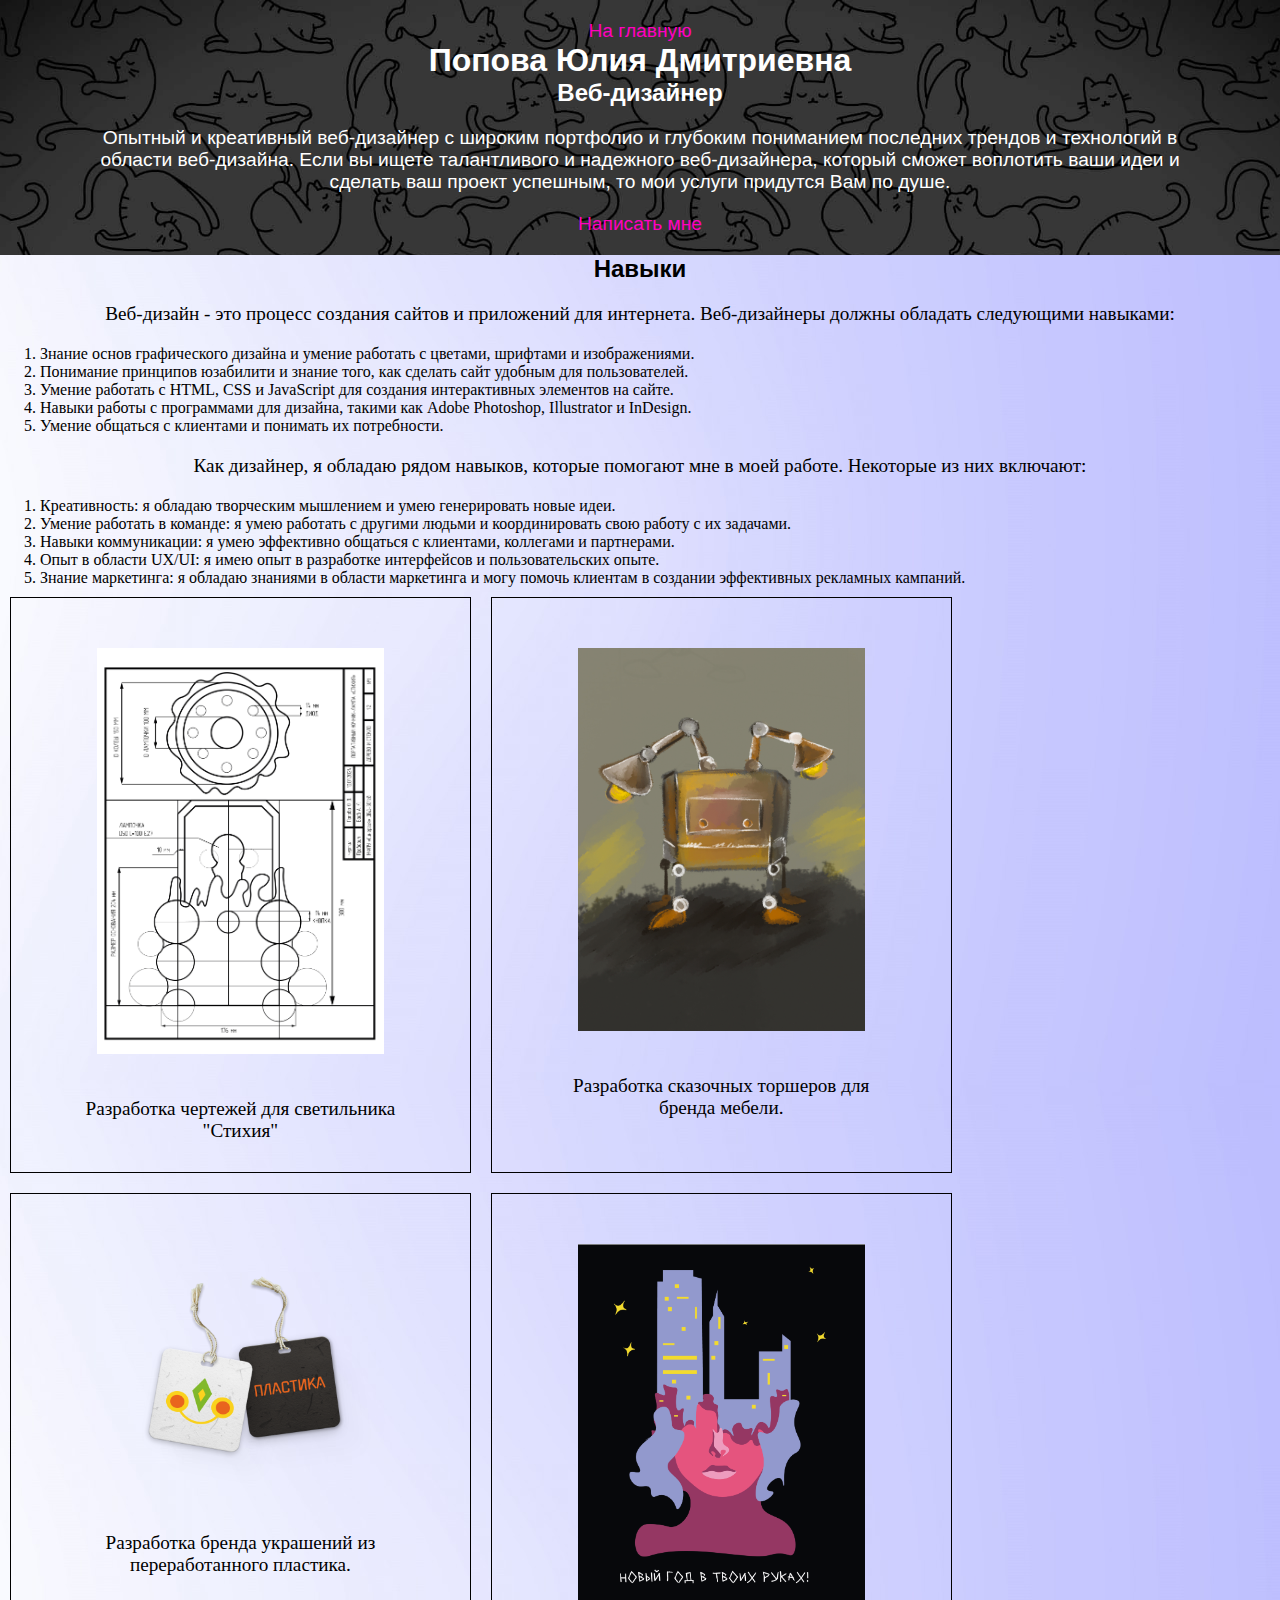
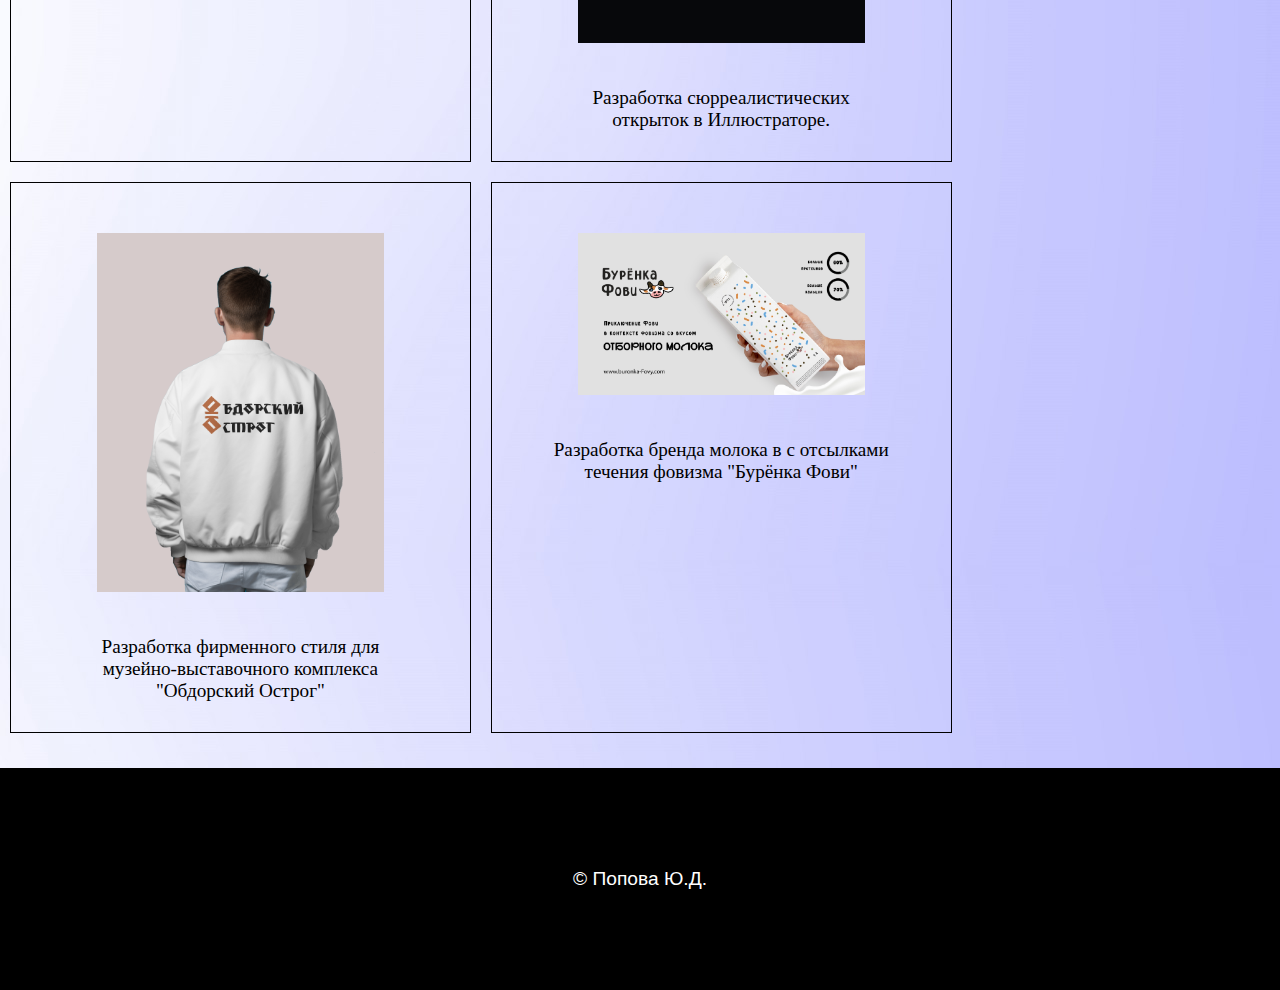
==== skills.html @ 8777d342 "." ====
<!DOCTYPE html>
<html lang="ru">

<head>
    <meta charset="UTF-8">
    <meta name="viewport" content="width=device-width, initial-scale=1.0">
    <title>Попова Ю.Д.</title>
    <link rel="stylesheet" href="styles.css">
</head>

<body>
    <header>
        <nav>
            <a href="index.html">На главную</a>
        </nav>

        <h1>Попова Юлия Дмитриевна</h1>
        <h2>Веб-дизайнер</h2>

        <p>
            Опытный и креативный веб-дизайнер с широким портфолио и глубоким пониманием последних трендов и технологий в
            области веб-дизайна. Если вы ищете талантливого и надежного веб-дизайнера, который сможет воплотить ваши
            идеи и сделать ваш проект успешным, то мои услуги придутся Вам по душе.
        </p>
        <a href="https://t.me/ulia_popova">Написать мне</a>
    </header>

    <main>
        <h2>Навыки</h2>
        <p>Веб-дизайн - это процесс создания сайтов и приложений для интернета. Веб-дизайнеры должны обладать следующими
            навыками:</p>
        <ol>
            <li> Знание основ графического дизайна и умение работать с цветами, шрифтами и изображениями.</li>
            <li>Понимание принципов юзабилити и знание того, как сделать сайт удобным для пользователей.</li>
            <li>Умение работать с HTML, CSS и JavaScript для создания интерактивных элементов на сайте.</li>
            <li> Навыки работы с программами для дизайна, такими как Adobe Photoshop, Illustrator и InDesign.</li>
            <li> Умение общаться с клиентами и понимать их потребности.</li>
        </ol>

        <p> Как дизайнер, я обладаю рядом навыков, которые помогают мне в моей работе. Некоторые из них включают:</p>
        <ol>
            <li>Креативность: я обладаю творческим мышлением и умею генерировать новые идеи.</li>
            <li>Умение работать в команде: я умею работать с другими людьми и координировать свою работу с их задачами.
            </li>
            <li>Навыки коммуникации: я умею эффективно общаться с клиентами, коллегами и партнерами.</li>
            <li> Опыт в области UX/UI: я имею опыт в разработке интерфейсов и пользовательских опыте.</li>
            <li> Знание маркетинга: я обладаю знаниями в области маркетинга и могу помочь клиентам в создании
                эффективных рекламных кампаний.</li>
        </ol>
        <section id="goods">
            <div class="container">
                <div class="cards">
                    <div class="card">
                        <figure>
                        <img src="images/plan.png" alt="card">
                    </figure>
                        <p>
                           Разработка чертежей для светильника "Стихия"
                        </p>
                    </div>
                    <div class="card">
                        <figure>
                           <img src="images/lamp.jpg" alt="card">
                        </figure>

                        <p>  
                            Разработка сказочных торшеров для бренда мебели.
                        </p>
                    </div>
                    <div class="card">
                        <figure>
                             <img src="images/plast.png" alt="card">
                        </figure>
                        <p>
                            Разработка бренда украшений из переработанного пластика.
                        </p>
                    </div>
                    <div class="card">
                        <figure> 
                            <img src="images/block.png" alt="card">
                        </figure>
                       
                        <p>
                           Разработка сюрреалистических открыток в Иллюстраторе.
                        </p>
                    </div>
                    <div class="card">
                        <figure>
                            <img src="images/oo.png" alt="card">
                        </figure>
                        <p>
                            Разработка фирменного стиля для музейно-выставочного комплекса "Обдорский Острог"
                        </p>
                    </div>
                    <div class="card">
                        <figure>
                            <img src="images/fovi.jpg" alt="card">
                        </figure>
                        <p>
                            Разработка бренда молока в с отсылками течения фовизма "Бурёнка Фови"
                        </p>
                    </div>
                </div>
            </div>
        </section>
    </main>
    <footer>
        <p class="footer">&copy; Попова Ю.Д.</p>
    </footer>
</body>

</html>
---- styles.css ----
*{
    margin: 0;
    box-sizing: border-box;
  }
  article {
    cursor: 2 2 auto;
  }
  body {
    background-image: url(images/backgroundf.jpg);
    margin: 0;}
    a {
      font-family: 'Segoe UI', Tahoma, Geneva, Verdana, sans-serif;
      color: rgb(255, 0, 191);
      font-size: larger;
      text-align: center;
      padding: 100px 50px;
      text-decoration: none;
    }
  
    header {
      background-image: url(images/cat.jpg);
      background-size: cover;
      opacity: 100px;
      color: rgb(255, 255, 255);
      font-family: 'Segoe UI', Tahoma, Geneva, Verdana, sans-serif;
      text-align: center;
      padding: 20px;
  }
  .parent{
  margin: 10px 50px 10px 50px;
  }
  figure{
    text-align: center;
    padding: 20px;
    margin: 20px;
  }
  h2 {
    text-align: center;
    font-family: 'Segoe UI', Tahoma, Geneva, Verdana, sans-serif;
  }
  p{
  margin: 20px 50px 20px 50px;
  text-align: center;
  font-size: larger;
  }
  .footer{
    background-color: black;
    font-family: 'Segoe UI', Tahoma, Geneva, Verdana, sans-serif;
    color: white;
    margin: 25px 0px 0px 0px;
    padding: 100px;
  }
    table {
      width: 500px;
      text-align: center;
      background-color: aliceblue;
      border: 1px solid #0865c2;
      margin: auto;
   }
  th {
      width: 50%;
   }
   th, td {
    padding: 10px 15px;
    color: #669;
    border-right: 3px dashed #6cf;
    padding: 10px 20px;
    color: #039;
    text-transform: uppercase;
    border-right: 1px solid #0865c2;
    border-top: 1px solid #0865c2;
    border-left: 1px solid #0865c2;
    padding: 20px;
  }
  h3{
    text-align: center;
    margin: 20px;
  }
  #more{
  margin: 830px;
  margin-bottom: auto;
  }
  .parent {
    height: 100px;
    display: flex;
    align-items: center;
    text-align: center;
  }
  .child {
    text-align: center;
    margin: 813px;
  }
  .label{
    text-align: center;
  }
  .text {
    font-size: 2rem;
    padding: 15px;
    margin: 10px 20px 30px 5px;
    box-sizing: border-box;
  }
  .label{
    text-align: center;
    background-color: #039;
  }
  .container{
    max-width: 80%; /*Максимальная ширина от предпросмотра*/
    margin: 0 auto 10; /*Автоматический размер отступов слева и справа */

}

.content{
    display: flex; /*Свойство флекс-контейнера*/
    justify-content: space-between; /*Распределение по горизонтали*/
    position: absolute;
    width: 60%;
}

.content a{
    text-decoration: none;
    color: white;
    font-size: 1rem;
    font-family: sans-serif;
    font-size: 1.5rem;
}

.card img{
    max-width: 80%;
    text-align: center;
}

.card{
    max-width: 45%;
    border: 1px solid black;
    padding: 10px;
    margin: 10px;
}

.cards{
    display: flex;
    flex-wrap: wrap;
}
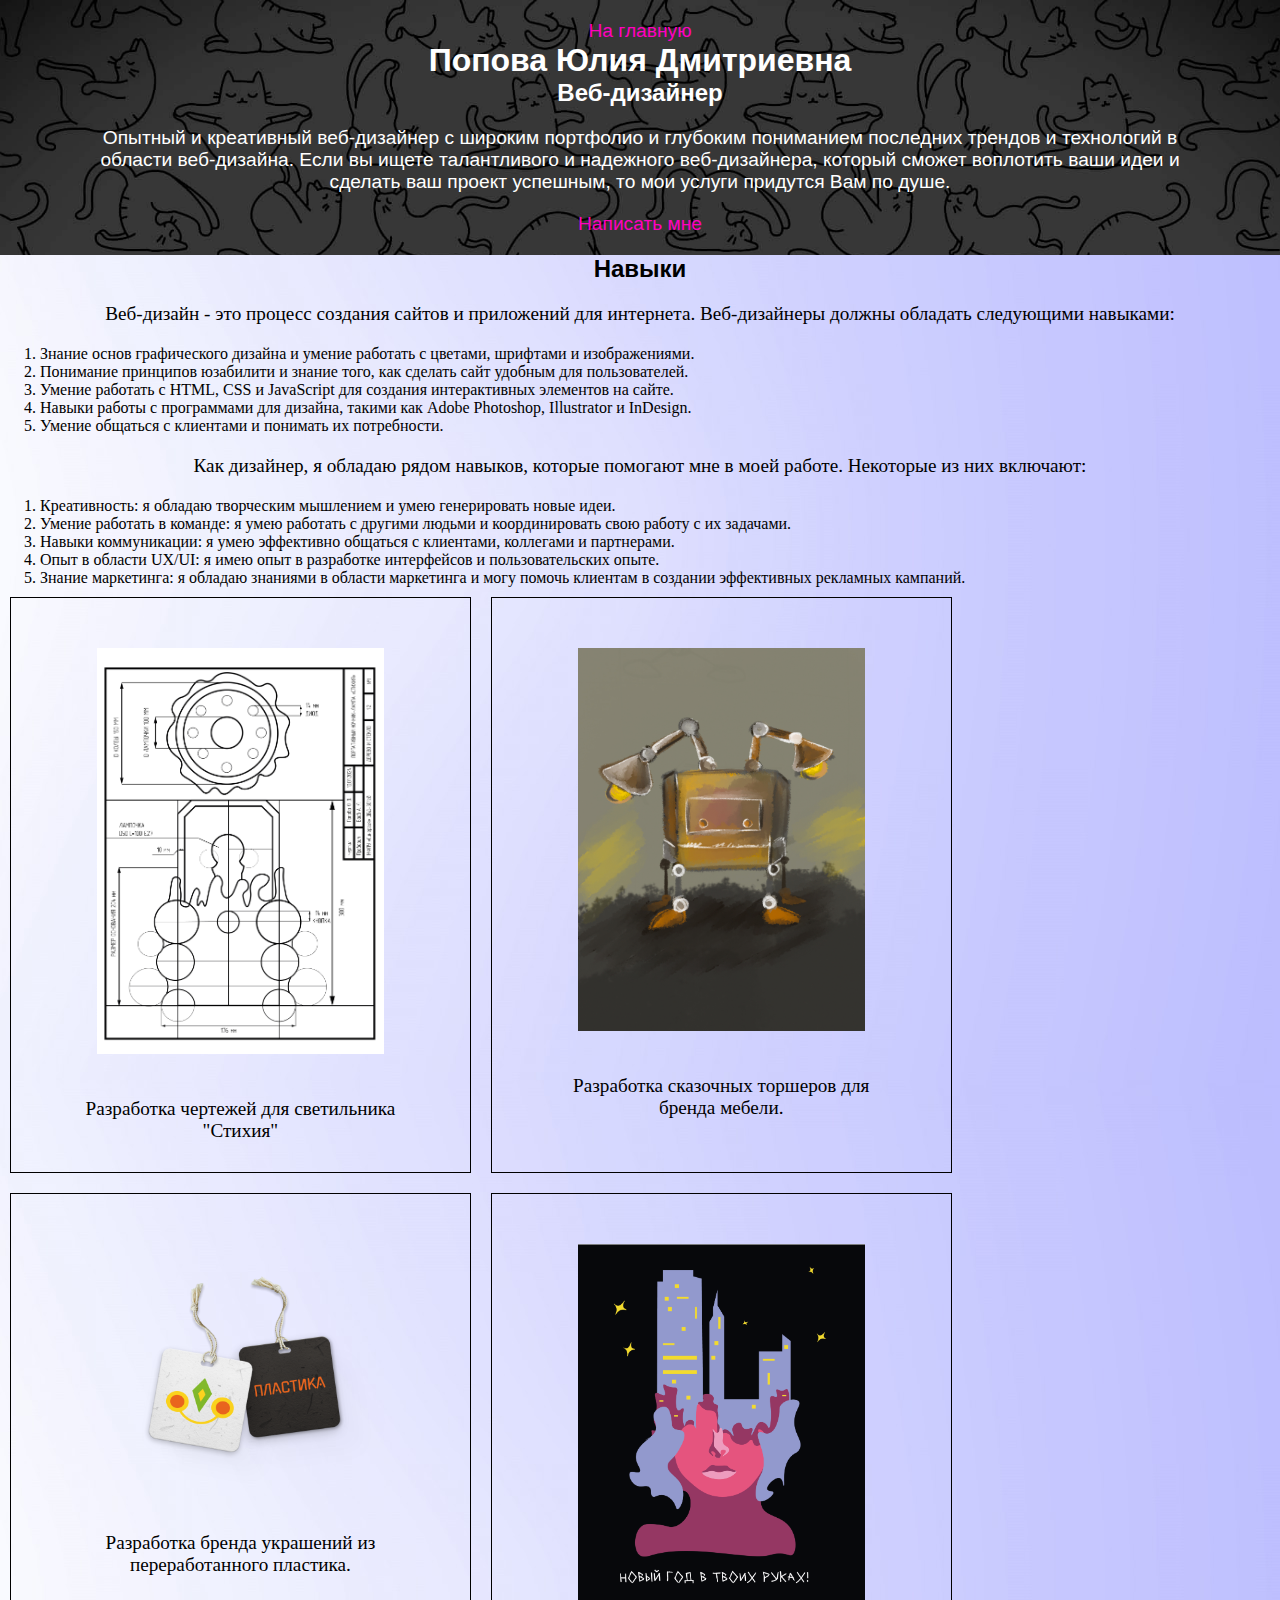
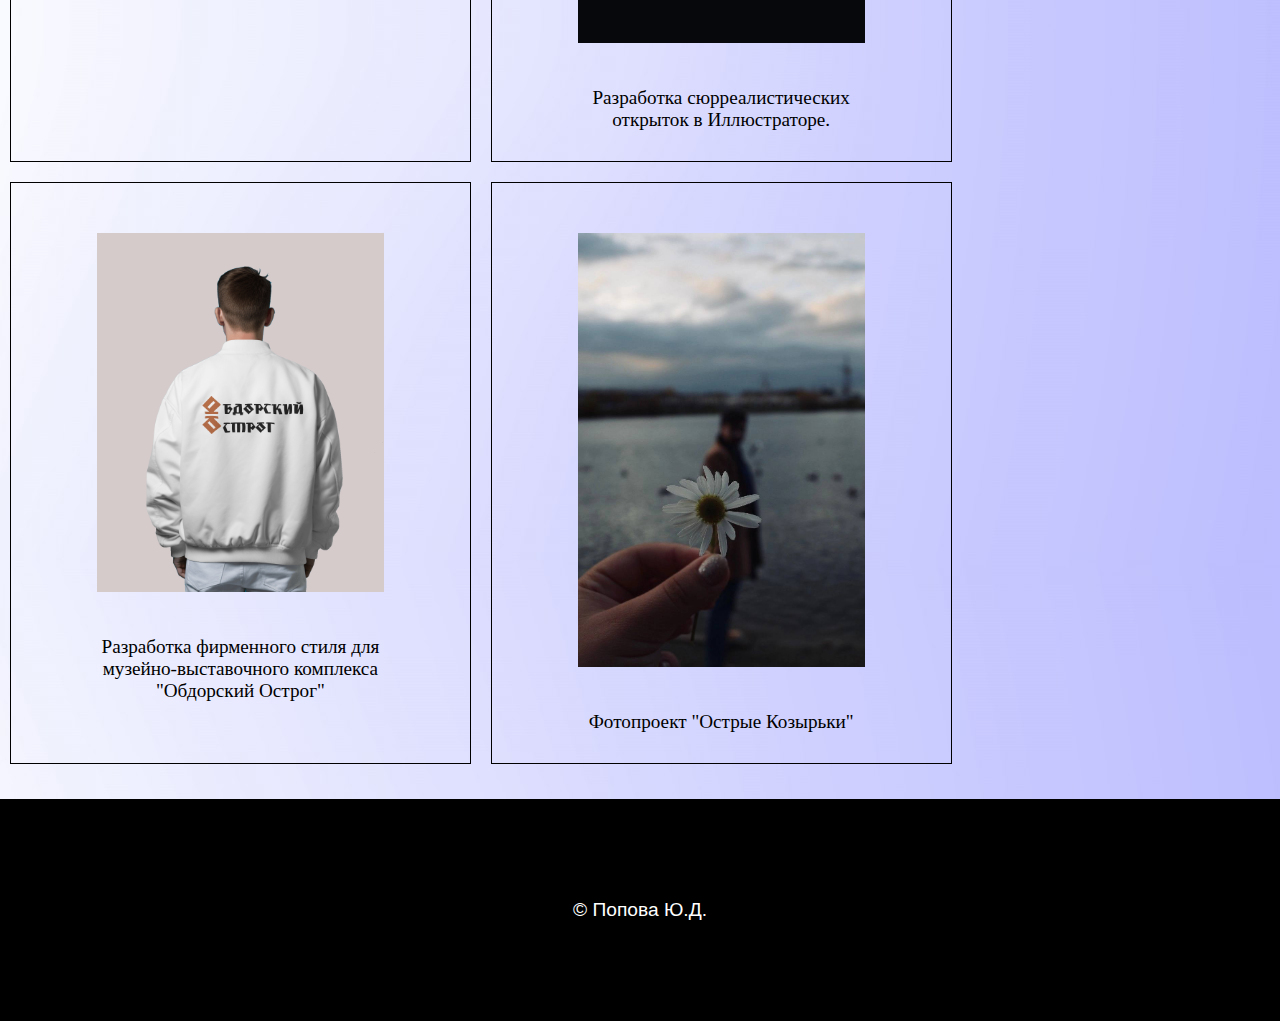
==== commit 6c786787: "............." ====
--- a/skills.html
+++ b/skills.html
@@ -94,10 +94,10 @@
                     </div>
                     <div class="card">
                         <figure>
-                            <img src="images/fovi.jpg" alt="card">
+                            <img src="images/photo.jpg" alt="card">
                         </figure>
                         <p>
-                            Разработка бренда молока в с отсылками течения фовизма "Бурёнка Фови"
+                            Фотопроект "Острые Козырьки"
                         </p>
                     </div>
                 </div>
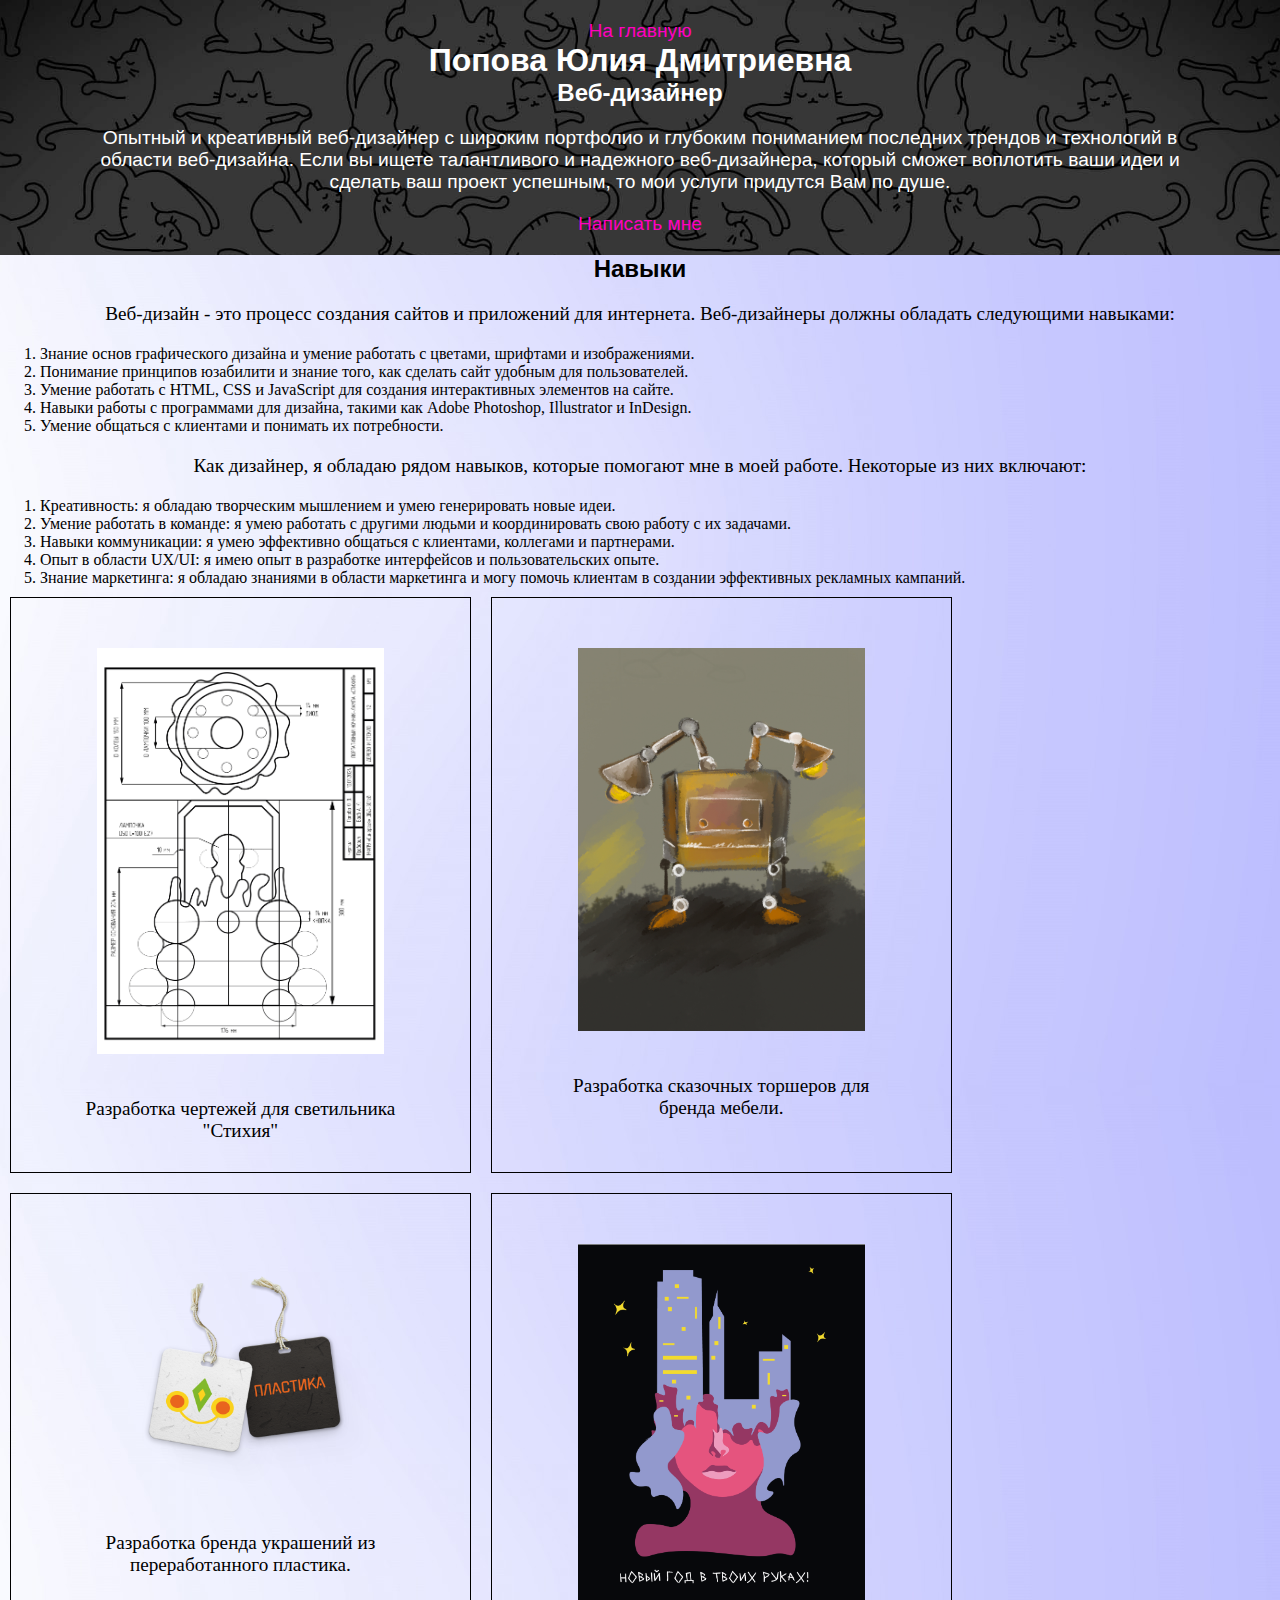
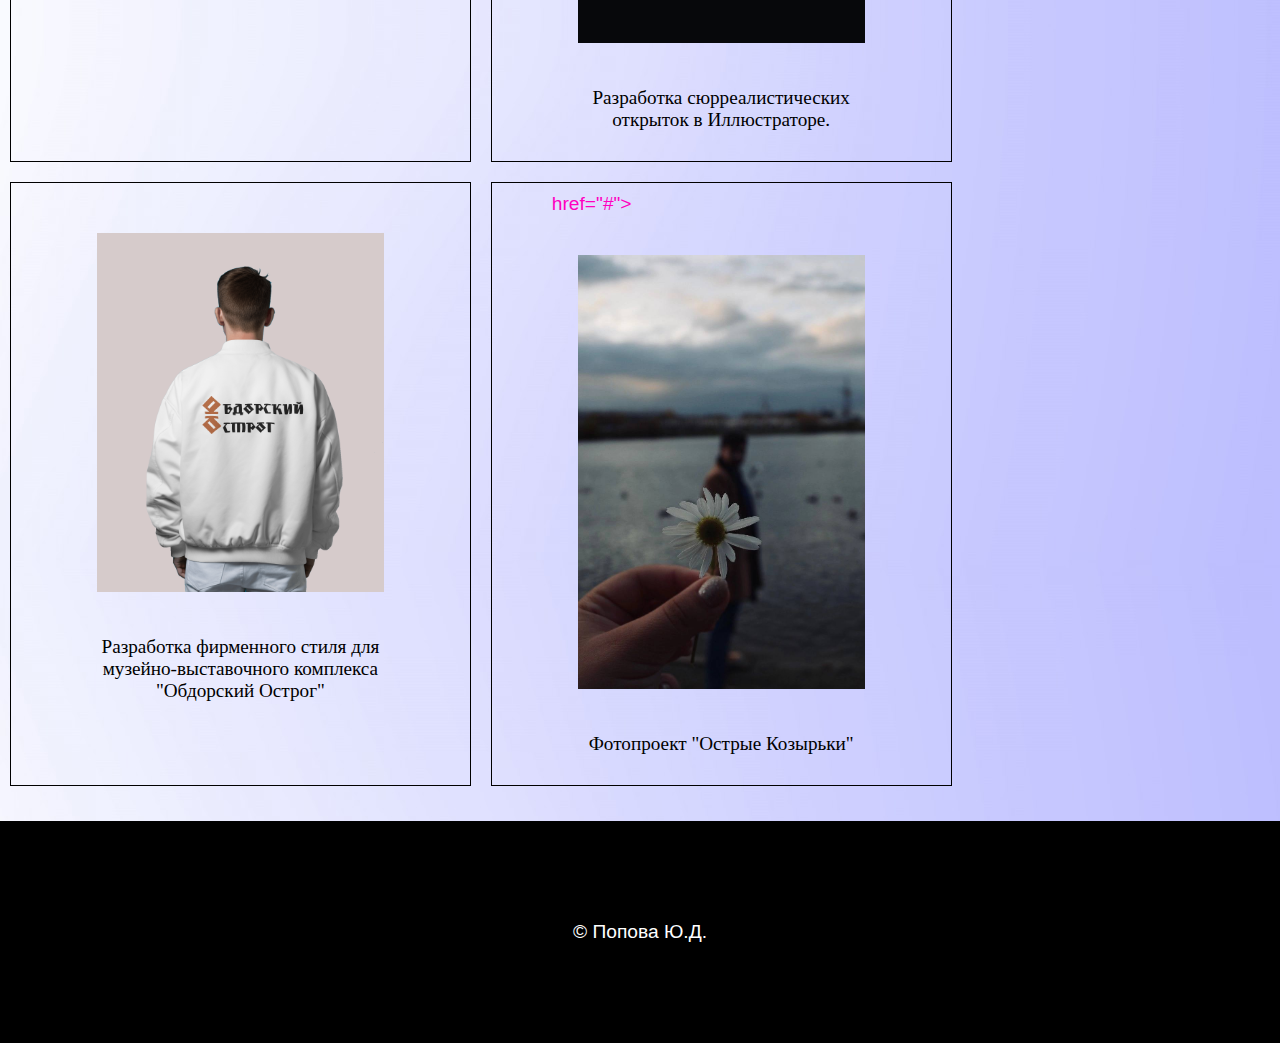
==== commit ab1bcd92: "иииии" ====
--- a/skills.html
+++ b/skills.html
@@ -93,6 +93,7 @@
                         </p>
                     </div>
                     <div class="card">
+                        <a img src="images/photo.jpg" alt="Фотопроект"> href="#"></a>
                         <figure>
                             <img src="images/photo.jpg" alt="card">
                         </figure>
@@ -109,4 +110,5 @@
     </footer>
 </body>
 
-</html>+</html>
+
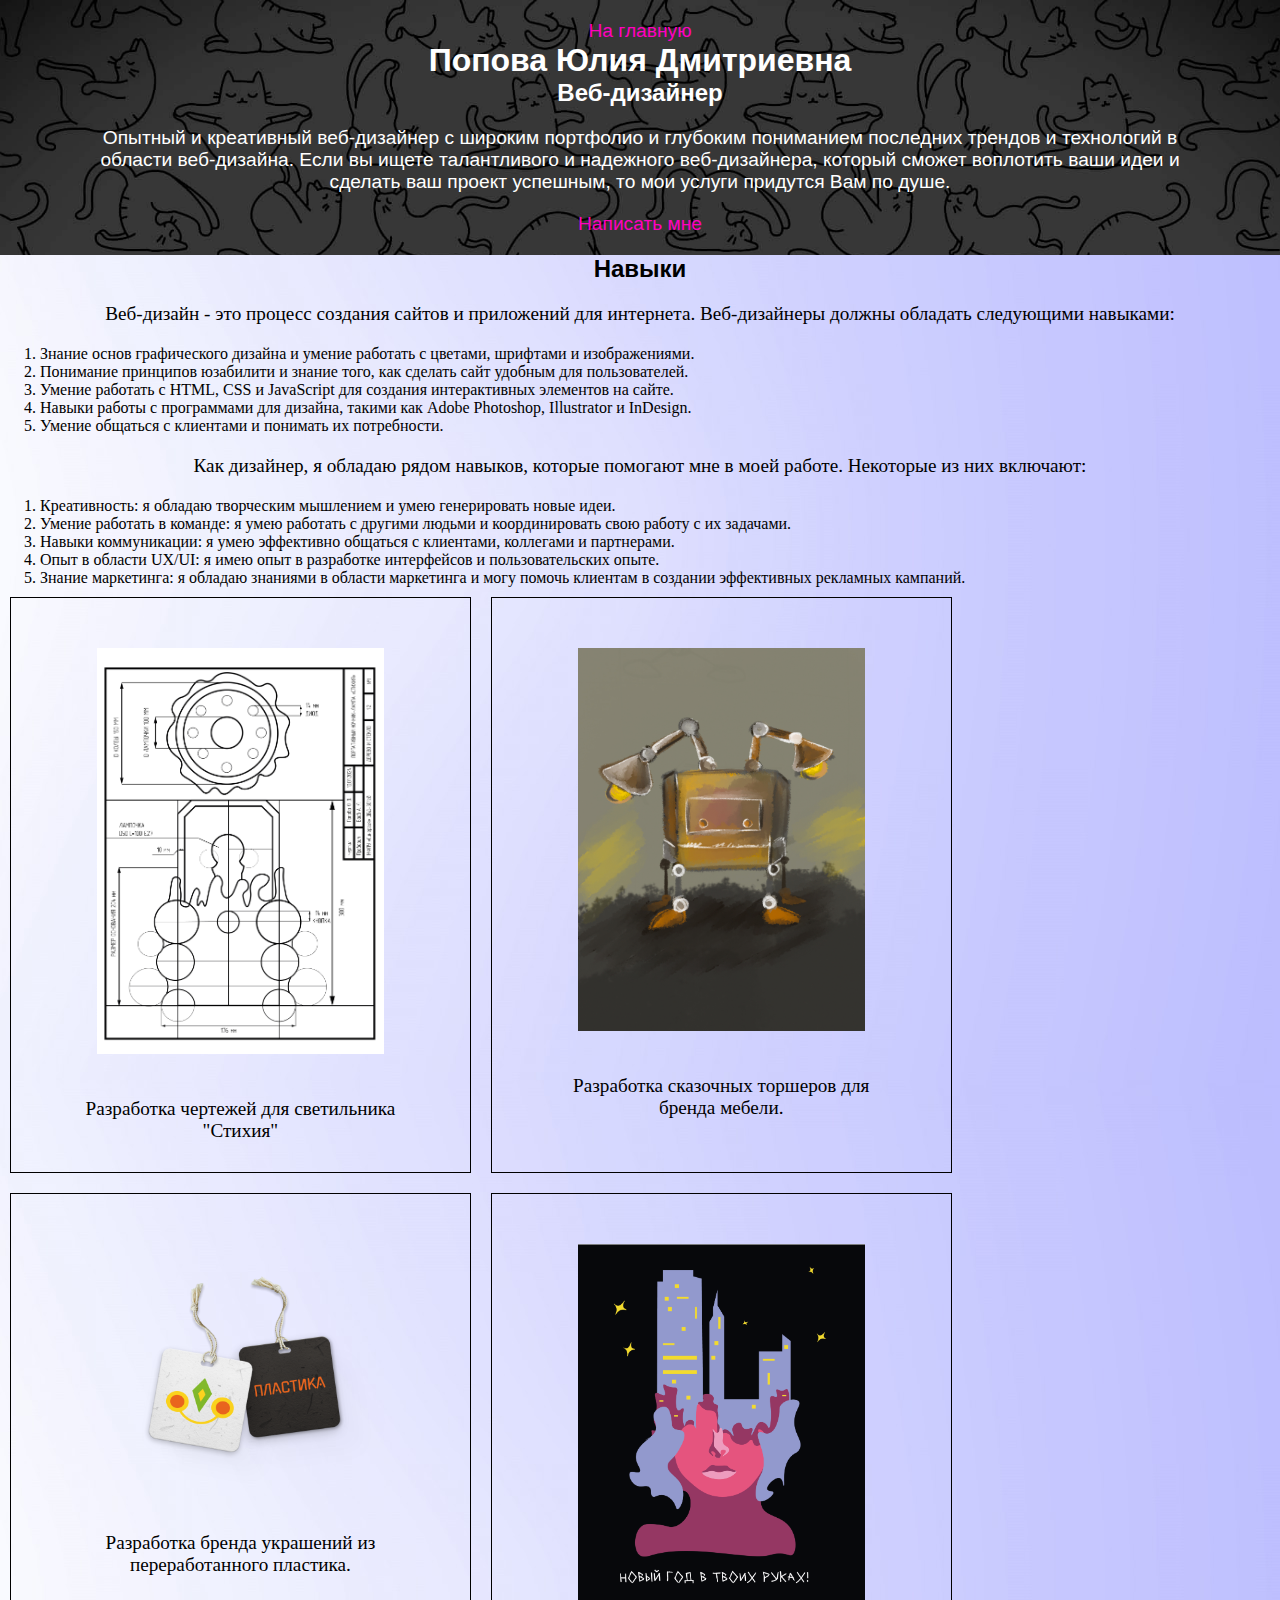
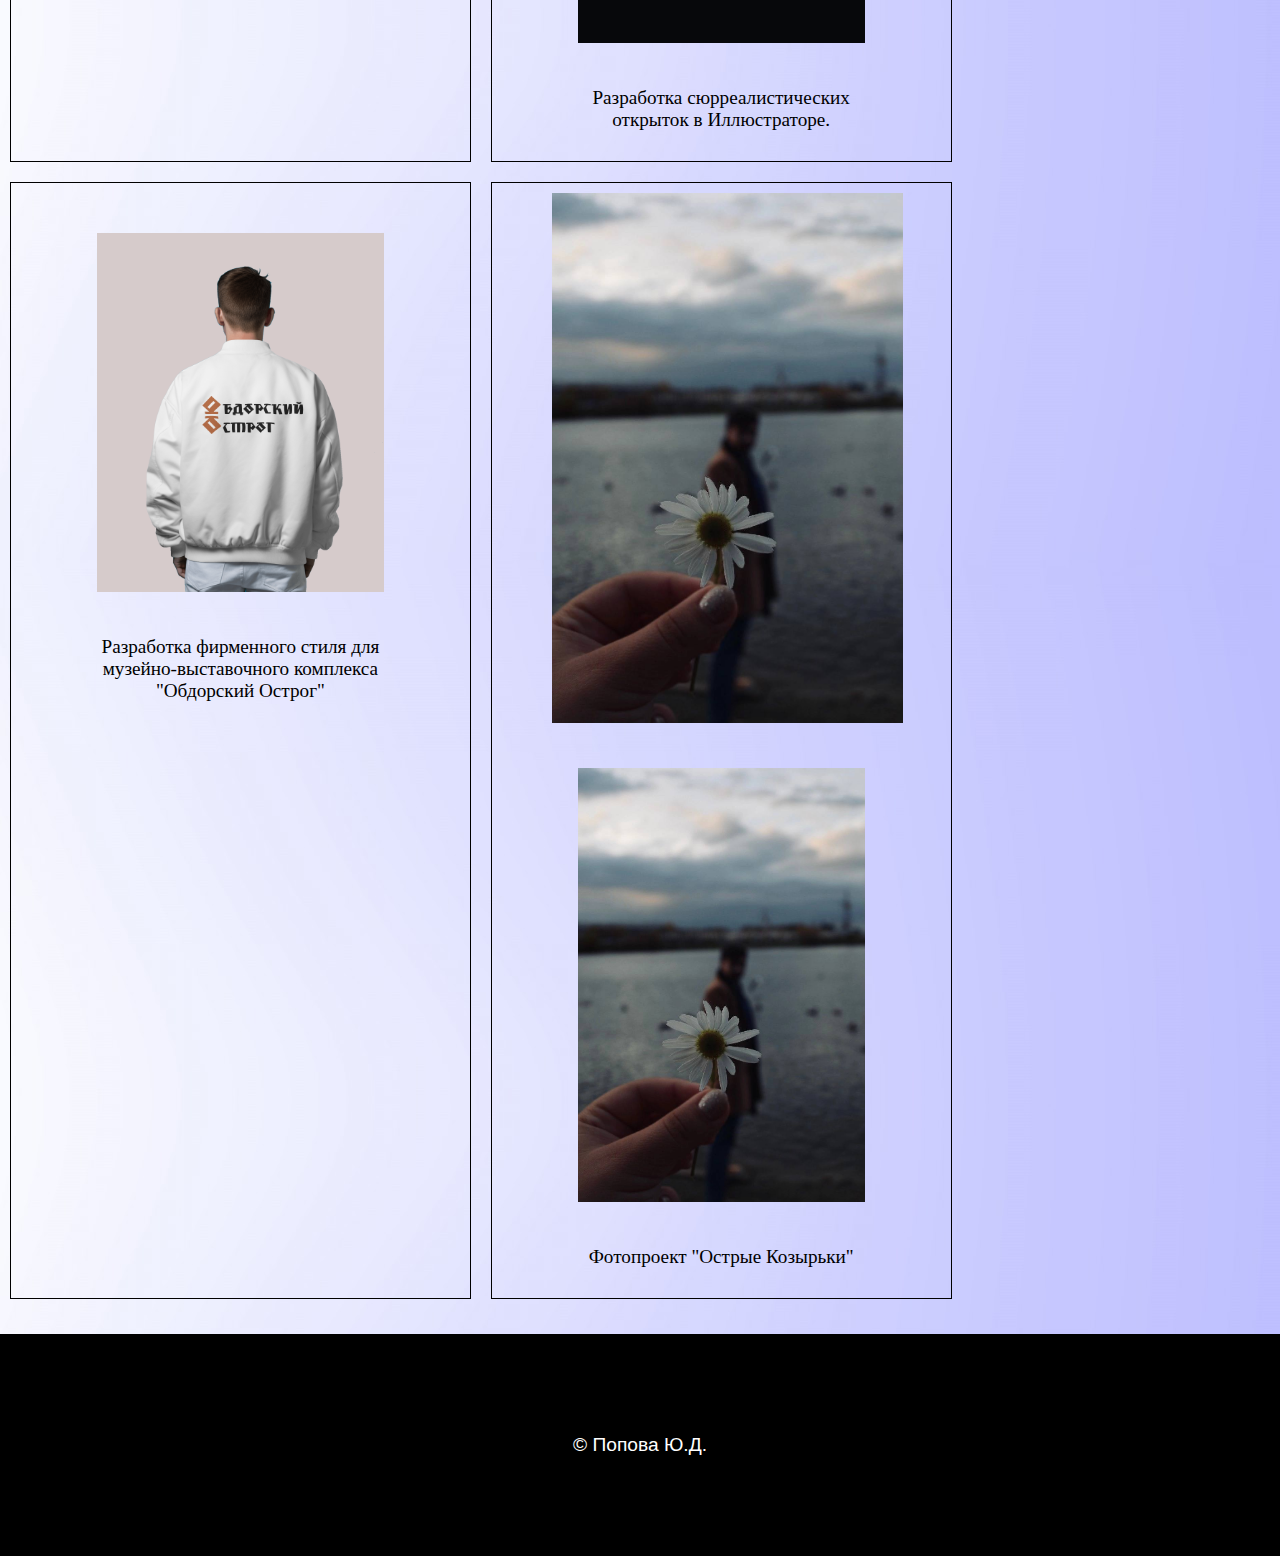
==== commit 91ba7bc8: "ссылка" ====
--- a/skills.html
+++ b/skills.html
@@ -93,7 +93,7 @@
                         </p>
                     </div>
                     <div class="card">
-                        <a img src="images/photo.jpg" alt="Фотопроект"> href="#"></a>
+                        <a href="#"> <img src="images/photo.jpg" alt="Фотопроект"></a>
                         <figure>
                             <img src="images/photo.jpg" alt="card">
                         </figure>
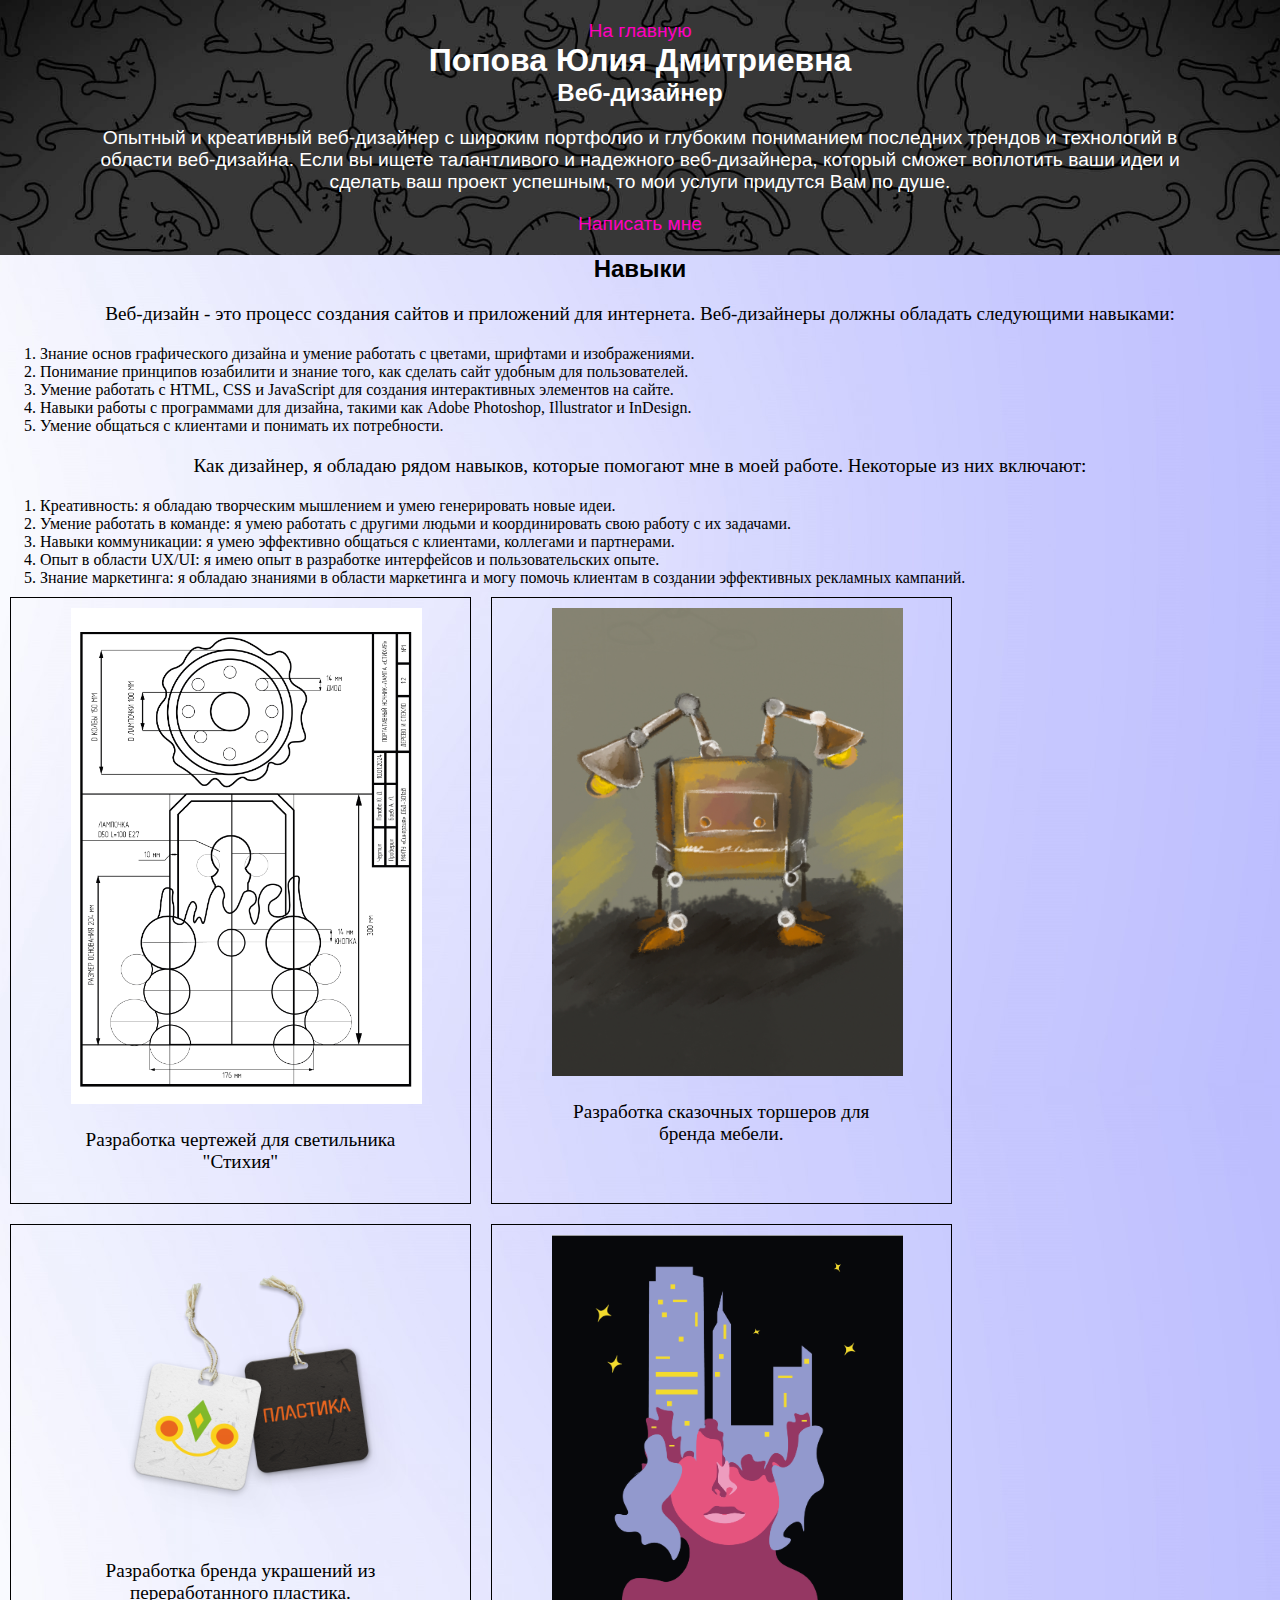
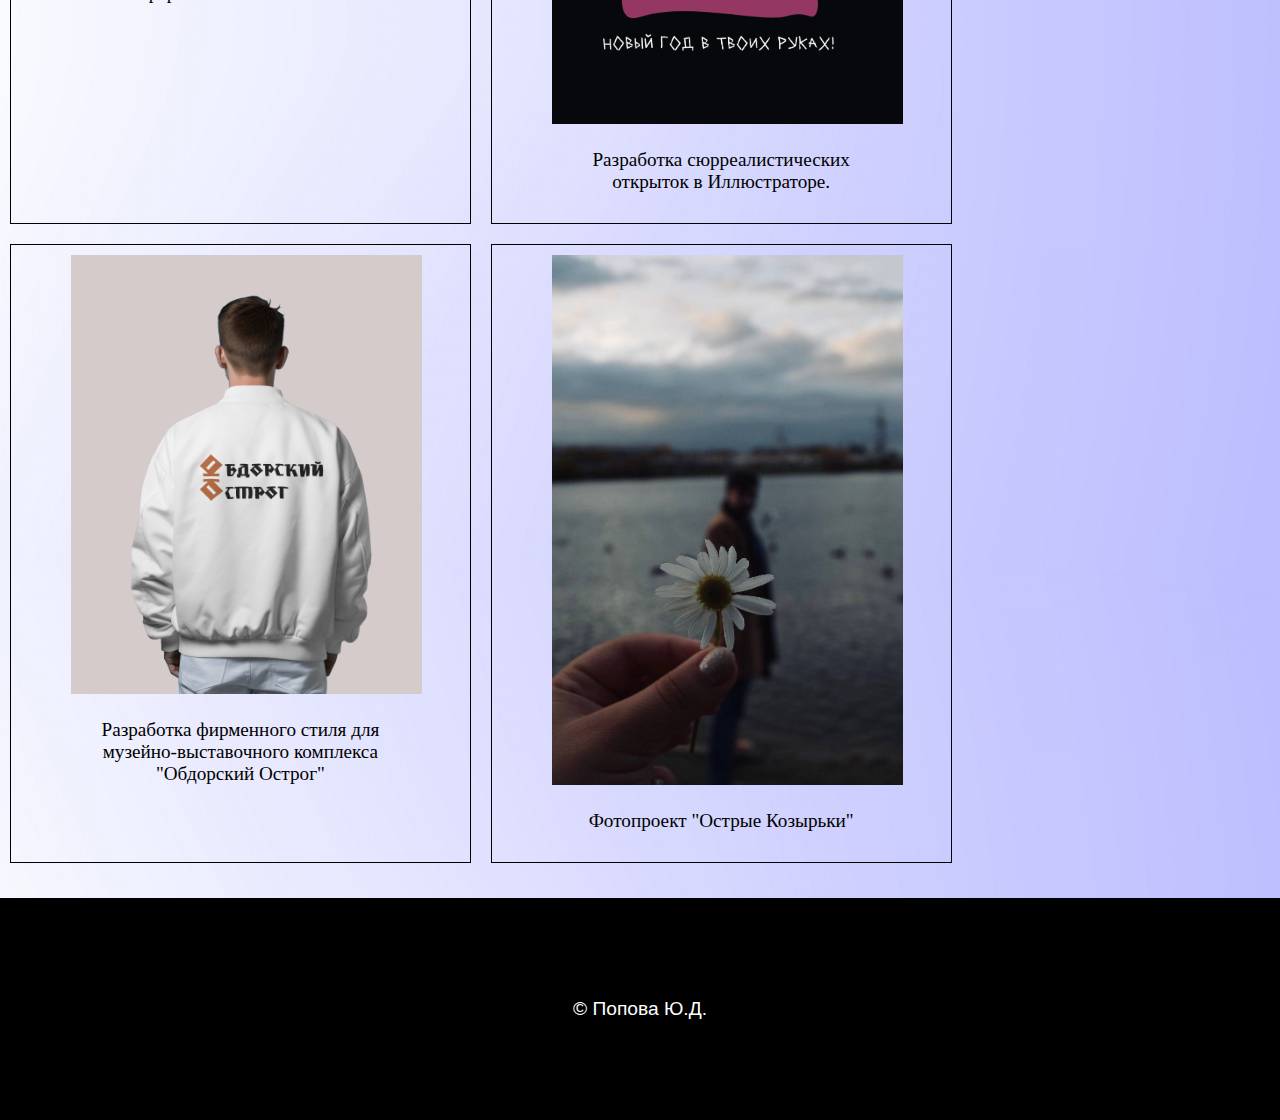
==== commit e3dd0cb3: "р" ====
--- a/skills.html
+++ b/skills.html
@@ -51,52 +51,37 @@
             <div class="container">
                 <div class="cards">
                     <div class="card">
-                        <figure>
-                        <img src="images/plan.png" alt="card">
-                    </figure>
+                        <a href="#"> <img src="images/plan.png" alt="светильник"></a>
                         <p>
                            Разработка чертежей для светильника "Стихия"
                         </p>
                     </div>
                     <div class="card">
-                        <figure>
-                           <img src="images/lamp.jpg" alt="card">
-                        </figure>
-
+                        <a href="#"> <img src="images/lamp.jpg" alt="лампа"></a>
                         <p>  
                             Разработка сказочных торшеров для бренда мебели.
                         </p>
                     </div>
                     <div class="card">
-                        <figure>
-                             <img src="images/plast.png" alt="card">
-                        </figure>
+                        <a href="#"> <img src="images/plast.png" alt="пластика"></a>
                         <p>
                             Разработка бренда украшений из переработанного пластика.
                         </p>
                     </div>
                     <div class="card">
-                        <figure> 
-                            <img src="images/block.png" alt="card">
-                        </figure>
-                       
+                        <a href="#"> <img src="images/block.png" alt="Открытки"></a>
                         <p>
                            Разработка сюрреалистических открыток в Иллюстраторе.
                         </p>
                     </div>
                     <div class="card">
-                        <figure>
-                            <img src="images/oo.png" alt="card">
-                        </figure>
+                        <a href="#"> <img src="images/oo.png" alt="Обдорский Острог"></a>
                         <p>
                             Разработка фирменного стиля для музейно-выставочного комплекса "Обдорский Острог"
                         </p>
                     </div>
                     <div class="card">
                         <a href="#"> <img src="images/photo.jpg" alt="Фотопроект"></a>
-                        <figure>
-                            <img src="images/photo.jpg" alt="card">
-                        </figure>
                         <p>
                             Фотопроект "Острые Козырьки"
                         </p>
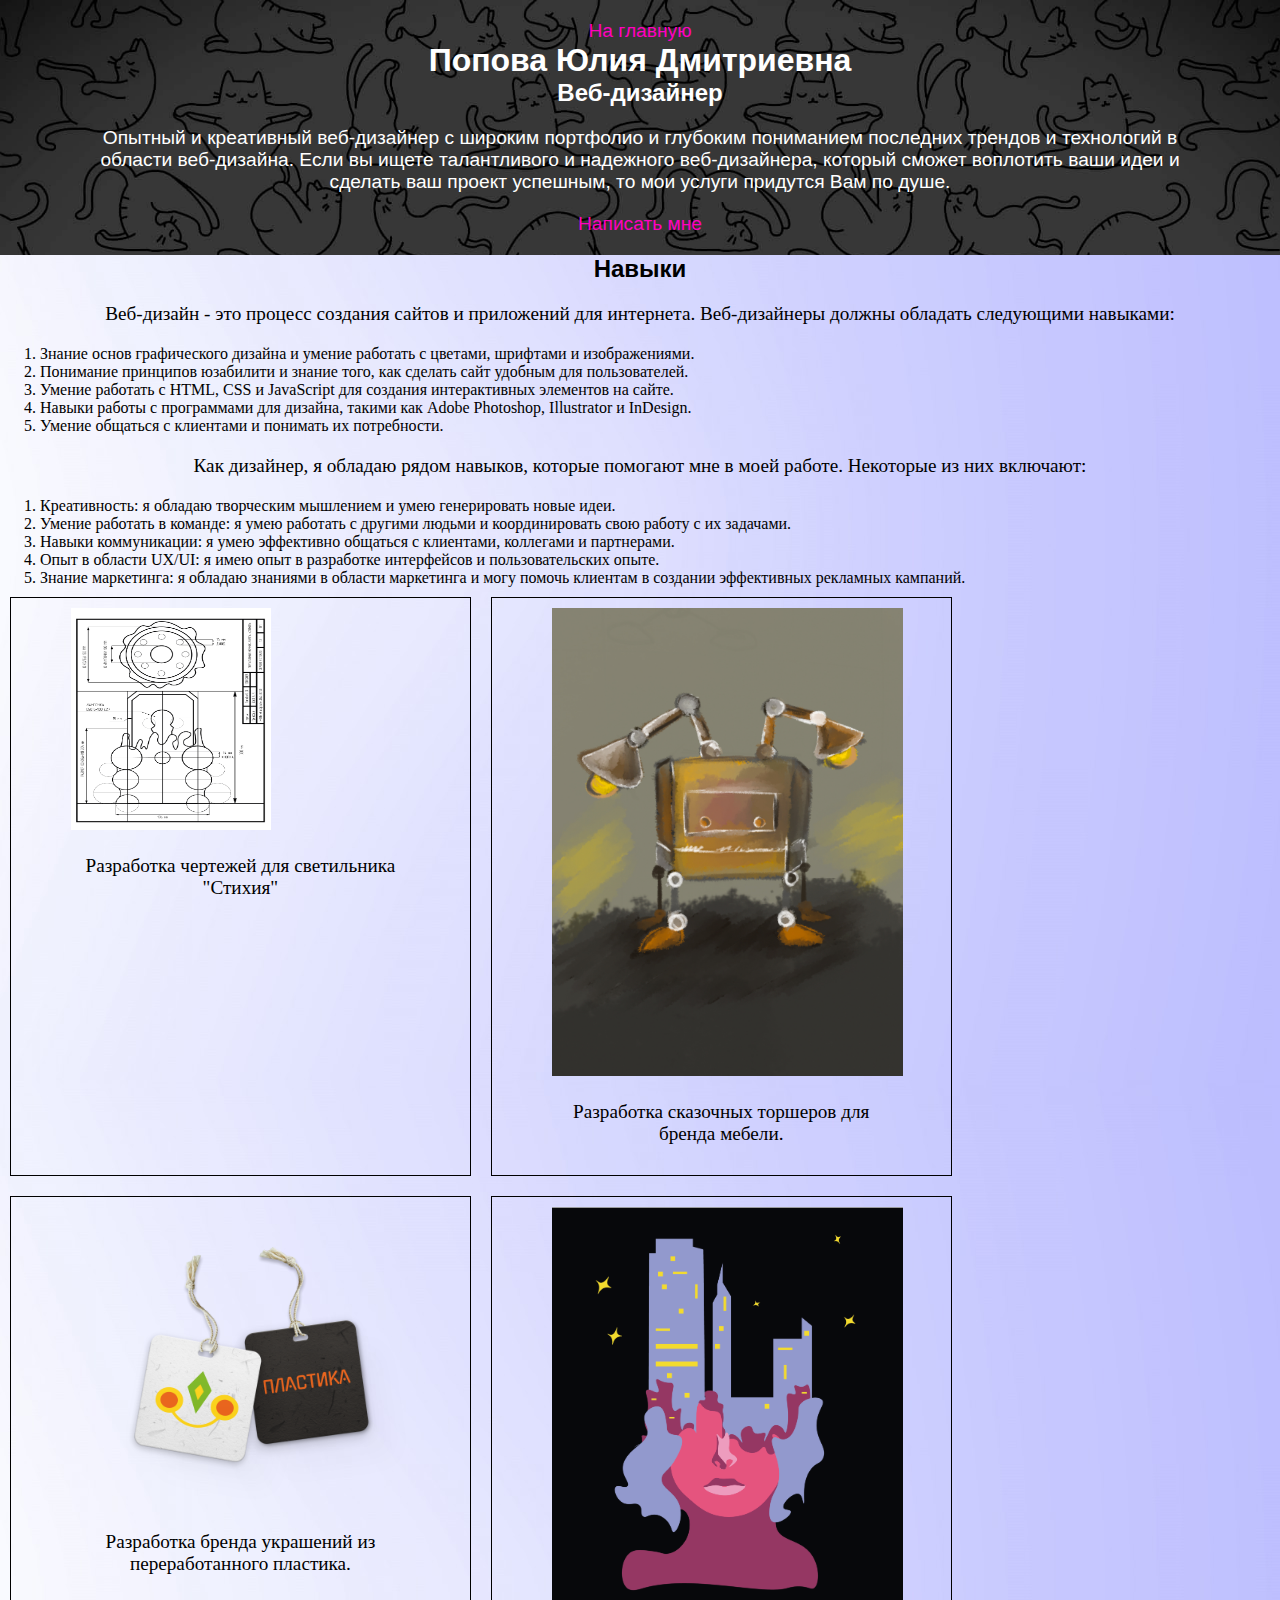
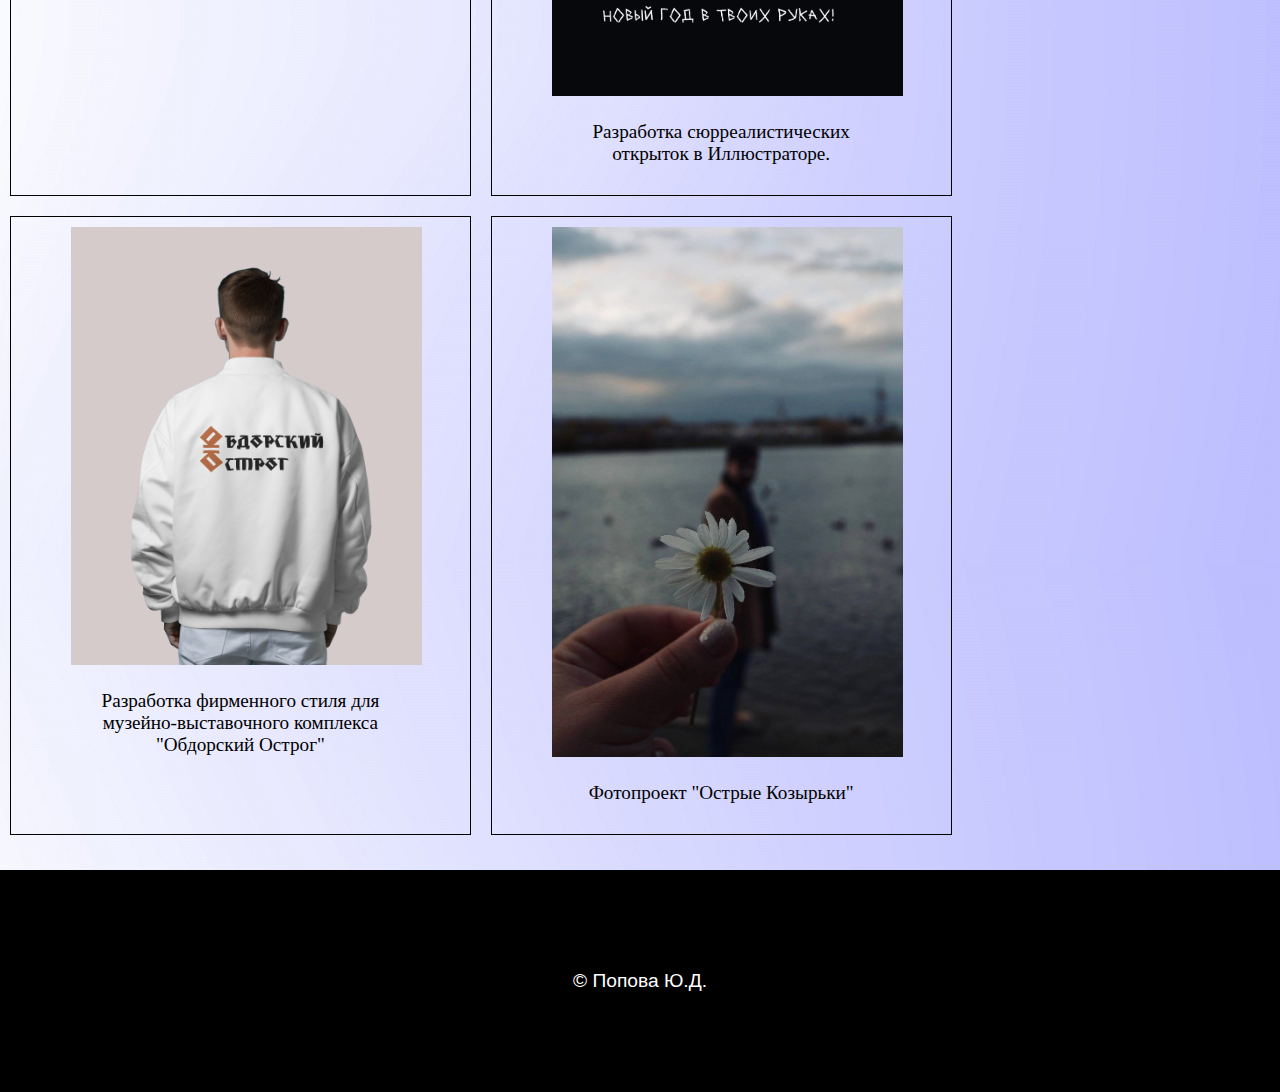
==== commit 0e69382e: "111" ====
--- a/skills.html
+++ b/skills.html
@@ -51,37 +51,37 @@
             <div class="container">
                 <div class="cards">
                     <div class="card">
-                        <a href="#"> <img src="images/plan.png" alt="светильник"></a>
+                        <a href="#"> <img src="images/plan.png" width="200" height="222" alt="светильник" ></a>
                         <p>
                            Разработка чертежей для светильника "Стихия"
                         </p>
                     </div>
                     <div class="card">
-                        <a href="#"> <img src="images/lamp.jpg" alt="лампа"></a>
+                        <a href="#"> <img src="images/lamp.jpg" alt="лампа" 300px></a>
                         <p>  
                             Разработка сказочных торшеров для бренда мебели.
                         </p>
                     </div>
                     <div class="card">
-                        <a href="#"> <img src="images/plast.png" alt="пластика"></a>
+                        <a href="#"> <img src="images/plast.png" alt="пластика" 300px></a>
                         <p>
                             Разработка бренда украшений из переработанного пластика.
                         </p>
                     </div>
                     <div class="card">
-                        <a href="#"> <img src="images/block.png" alt="Открытки"></a>
+                        <a href="#"> <img src="images/block.png" alt="Открытки" 300px></a>
                         <p>
                            Разработка сюрреалистических открыток в Иллюстраторе.
                         </p>
                     </div>
                     <div class="card">
-                        <a href="#"> <img src="images/oo.png" alt="Обдорский Острог"></a>
+                        <a href="#"> <img src="images/oo.png" alt="Обдорский Острог" 300px></a>
                         <p>
                             Разработка фирменного стиля для музейно-выставочного комплекса "Обдорский Острог"
                         </p>
                     </div>
                     <div class="card">
-                        <a href="#"> <img src="images/photo.jpg" alt="Фотопроект"></a>
+                        <a href="#"> <img src="images/photo.jpg" alt="Фотопроект" 300px></a>
                         <p>
                             Фотопроект "Острые Козырьки"
                         </p>
